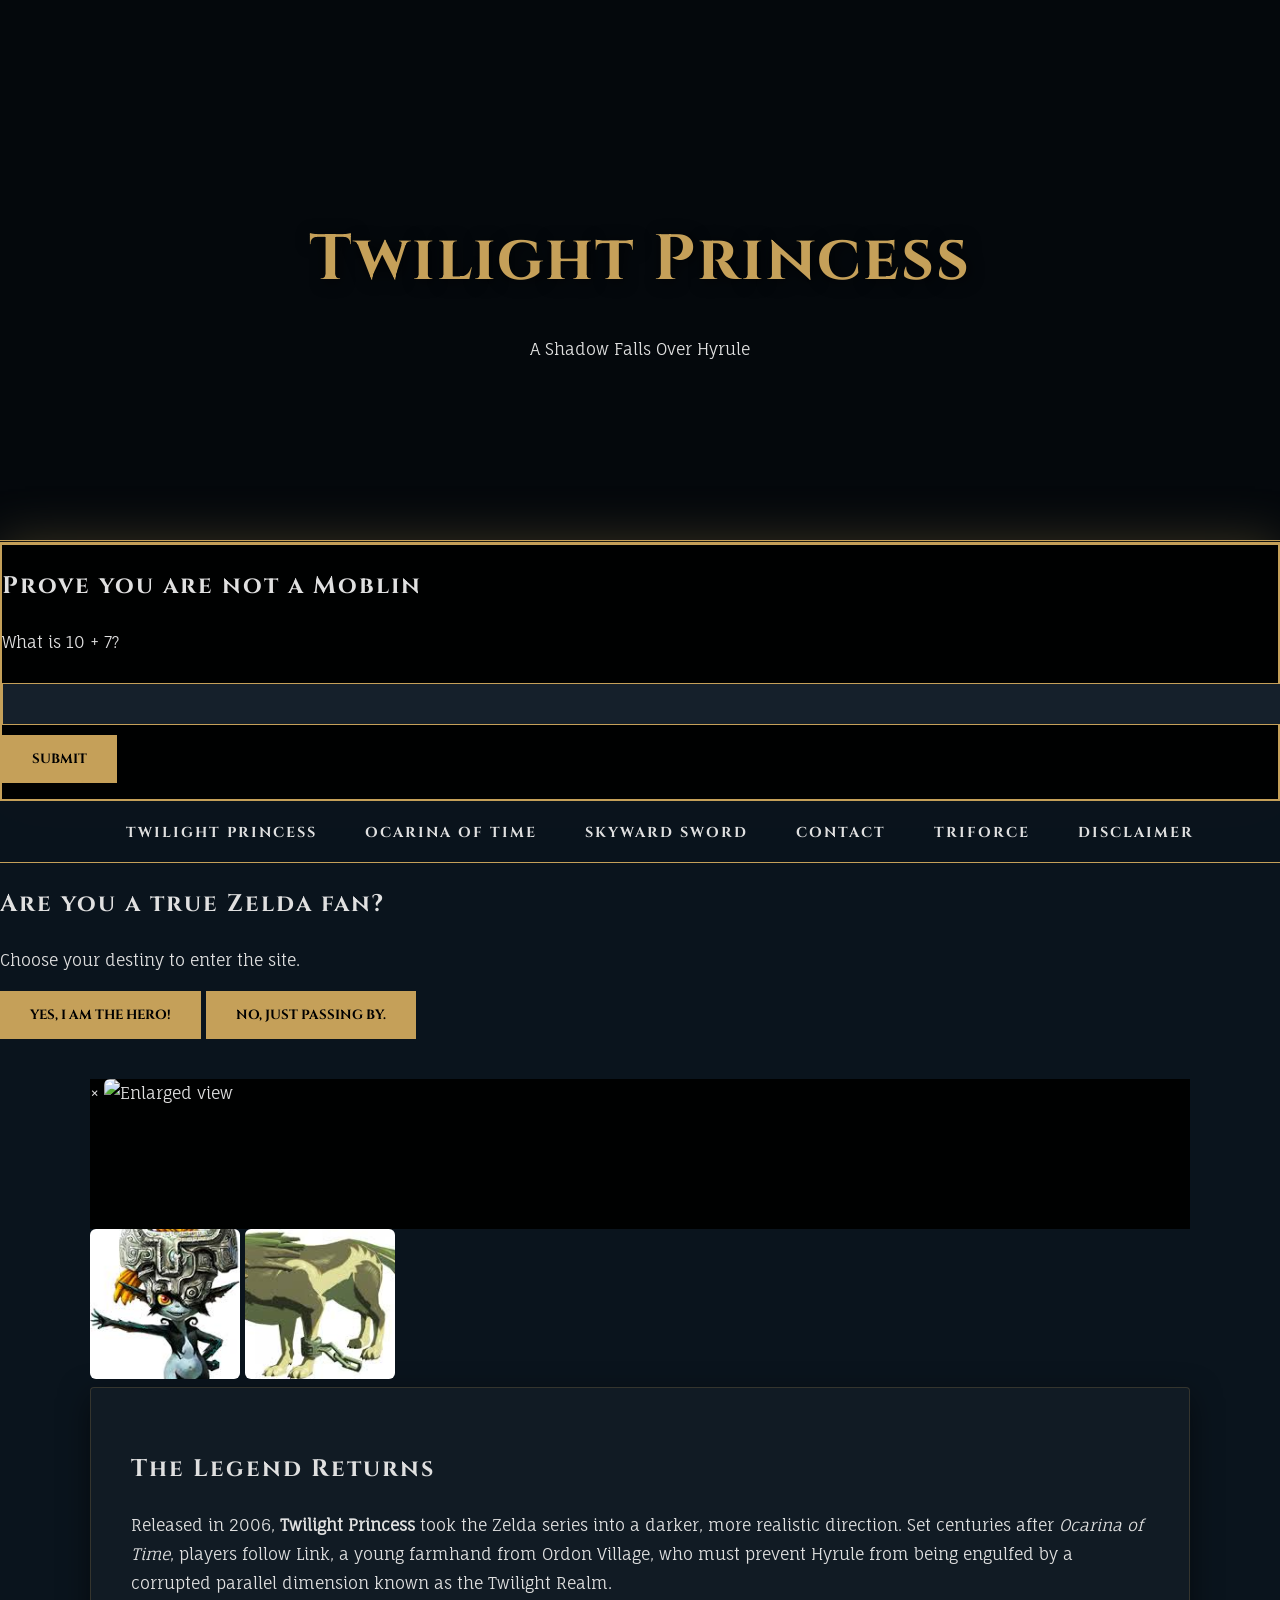
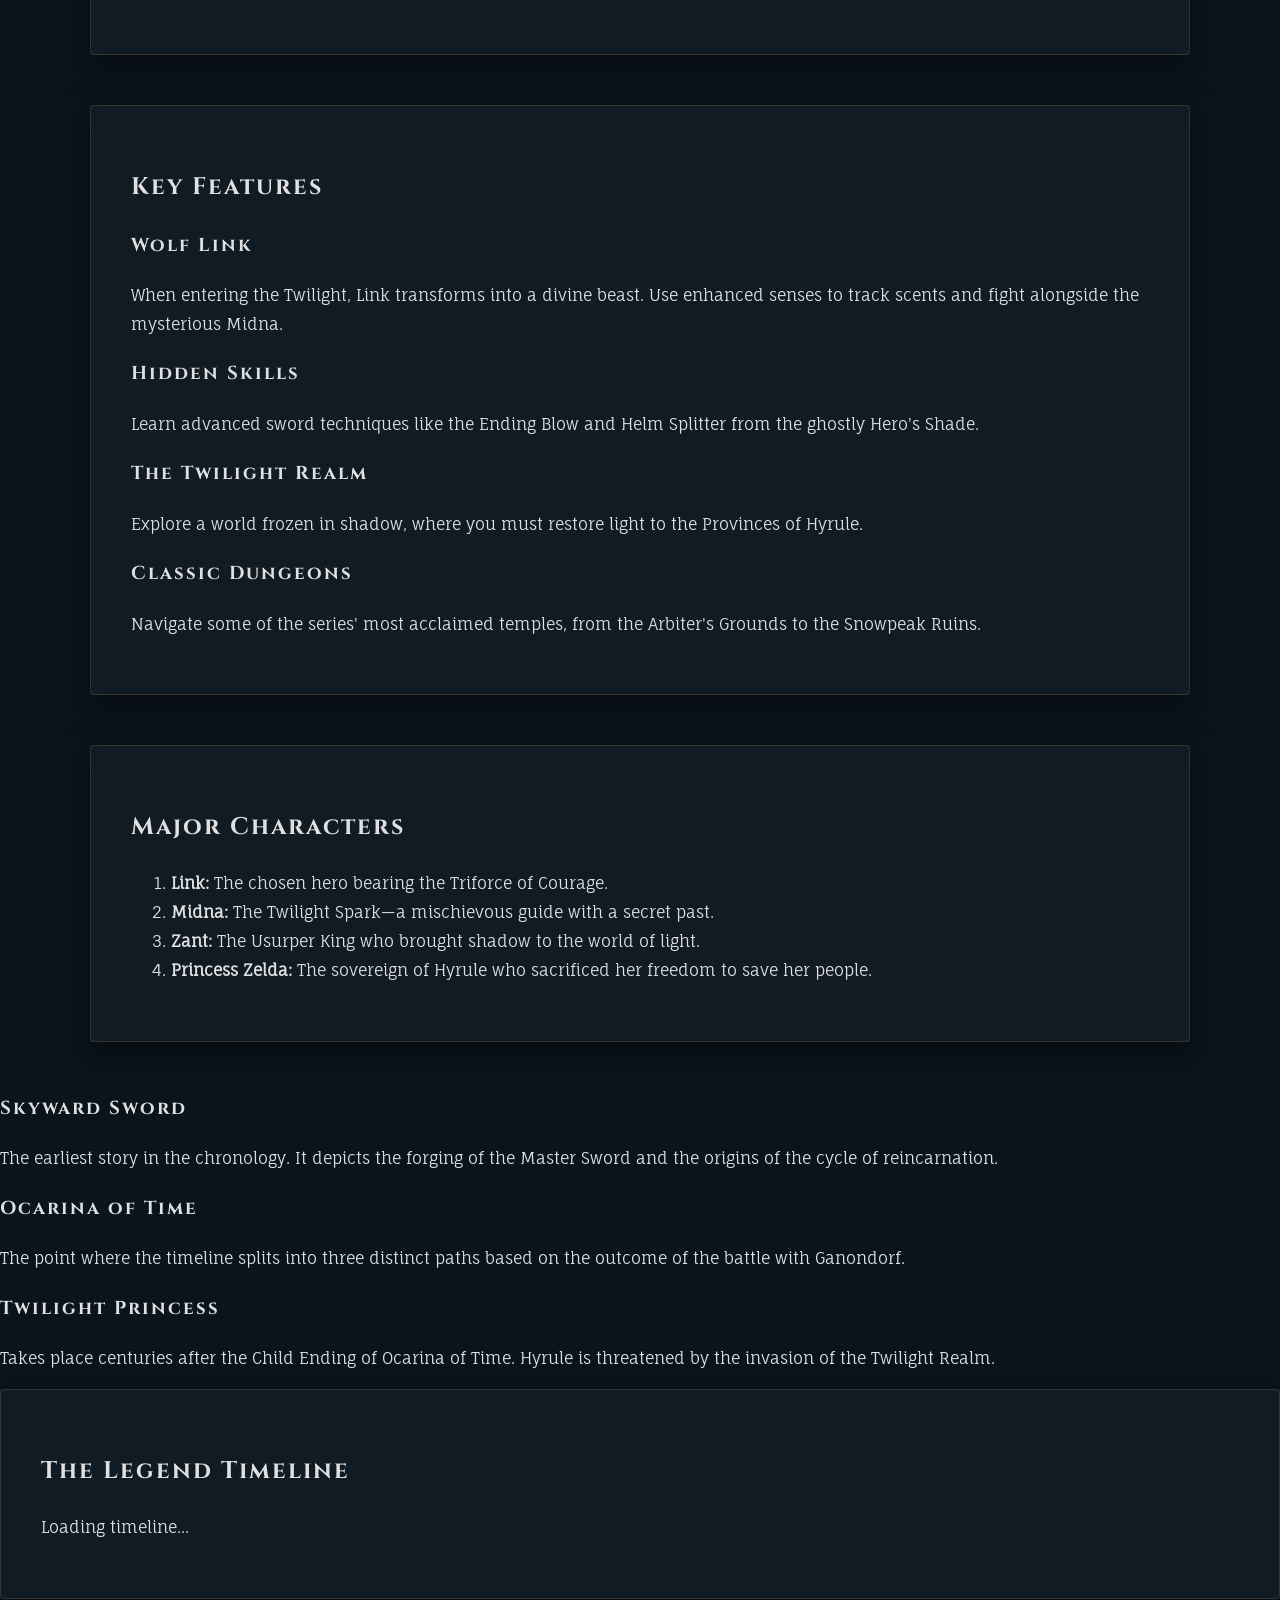
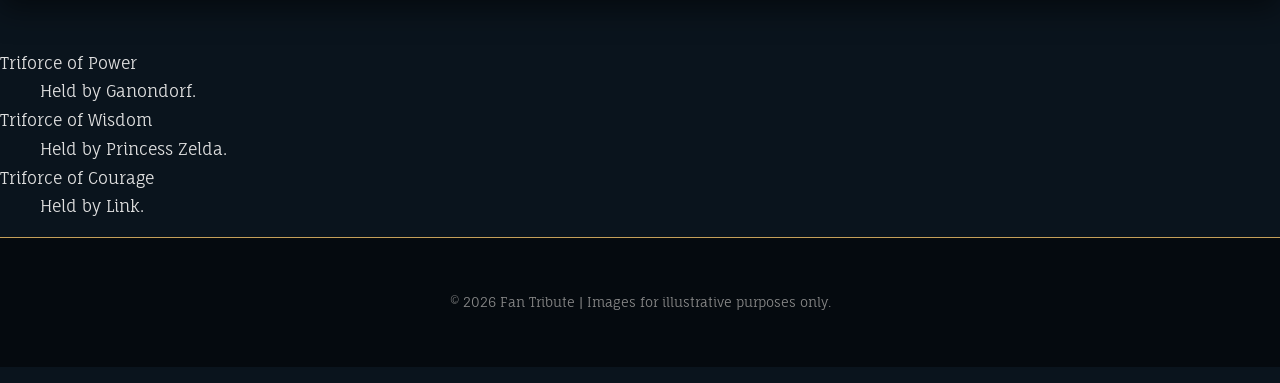
==== java/index.html @ bb0c23a8 "Add files via upload" ====
<!DOCTYPE html>
<html lang="en">

    <meta charset="UTF-8">
    <meta name="viewport" content="width=device-width, initial-scale=1.0">
    <link rel="stylesheet" href="styles.css">
    <link rel="java4.js" href="java4.js">
    <header>
        <h1 id="main-title">Twilight Princess</h1>
        <p id="sub-title">A Shadow Falls Over Hyrule</p>
    </header>
  <div id="captcha-overlay" class="full-overlay">
    <div class="modal-content">
        <h2>Prove you are not a Moblin</h2>
        <p id="captcha-prompt"></p>
        <input type="number" id="captcha-input">
        <button onclick="verifyCaptcha()">Submit</button>
        <p id="captcha-error" style="color:red;"></p>
    </div>
</div>

<div id="cookie-modal" class="full-overlay" style="display:none; background: rgba(0,0,0,0.8);">
    <div class="modal-content">
        <h2>Cookies & Potions</h2>
        <p>This site uses cookies to track your progress through dungeons. Accept?</p>
        <button onclick="acceptCookies()">I Accept</button>
    </div>
</div>
    <nav class="theme-nav">
        <ul>
            <li><a href="index.html">Twilight Princess</a></li>
            <li><a href="time.html">Ocarina of Time</a></li>
            <li><a href="skyward.html">Skyward Sword</a></li>
            <li><a href="contact.html">Contact</a></li>
            <li><a href="lore.html">Triforce</a></li>
            <li><a href="Disclaimer.html">Disclaimer</a></li>
        </ul>
    </nav>
 
<body>
<div id="fan-popup" class="popup-overlay">
    <div class="popup-content">
        <h2>Are you a true Zelda fan?</h2>
        <p>Choose your destiny to enter the site.</p>
        <div class="popup-btns">
            <button onclick="closePopup()">Yes, I am the Hero!</button>
            <button onclick="window.location.href='https://www.google.com'">No, just passing by.</button>
        </div>
    </div>
</div>


    <div class="container">
     <div id="lightbox-overlay" onclick="closeLightbox()">
    <span class="close-btn">&times;</span>
    <img id="lightbox-img" src="" alt="Enlarged view">
</div>

<img src="images/midna.jpg" alt="Link" onclick="openLightbox(this)" style="cursor: pointer;"> 
<img src="images/wolf.png" alt="Link" onclick="openLightbox(this)" style="cursor: pointer;">  
        <section id="about">
            <h2>The Legend Returns</h2>
            <p>Released in 2006, <strong>Twilight Princess</strong> took the Zelda series into a darker, more realistic direction. Set centuries after <em>Ocarina of Time</em>, players follow Link, a young farmhand from Ordon Village, who must prevent Hyrule from being engulfed by a corrupted parallel dimension known as the Twilight Realm.</p>
        </section>

        <section id="mechanics">
            <h2>Key Features</h2>
            <div class="grid">
                <div class="feature-box">
                    <h3>Wolf Link</h3>
                    <p>When entering the Twilight, Link transforms into a divine beast. Use enhanced senses to track scents and fight alongside the mysterious Midna.</p>
                </div>
                <div class="feature-box">
                    <h3>Hidden Skills</h3>
                    <p>Learn advanced sword techniques like the Ending Blow and Helm Splitter from the ghostly Hero's Shade.</p>
                </div>
                <div class="feature-box">
                    <h3>The Twilight Realm</h3>
                    <p>Explore a world frozen in shadow, where you must restore light to the Provinces of Hyrule.</p>
                </div>
                <div class="feature-box">
                    <h3>Classic Dungeons</h3>
                    <p>Navigate some of the series' most acclaimed temples, from the Arbiter's Grounds to the Snowpeak Ruins.</p>
                </div>
            </div>
        </section>

        <section id="characters">
            <h2>Major Characters</h2>
            <ol>
                <li><strong>Link:</strong> The chosen hero bearing the Triforce of Courage.</li>
                <li><strong>Midna:</strong> The Twilight Spark—a mischievous guide with a secret past.</li>
                <li><strong>Zant:</strong> The Usurper King who brought shadow to the world of light.</li>
                <li><strong>Princess Zelda:</strong> The sovereign of Hyrule who sacrificed her freedom to save her people.</li>
            </ol>
        </section>

    </div>
<div id="timeline-display"></div>
<section>
    <h2>The Legend Timeline</h2>
    <div id="timeline-display">
        <p>Loading timeline...</p>
    </div>
</section>
<dl>
  <dt>Triforce of Power</dt>
  <dd>Held by Ganondorf.</dd>
  <dt>Triforce of Wisdom</dt>
  <dd>Held by Princess Zelda.</dd>
  <dt>Triforce of Courage</dt>
  <dd>Held by Link.</dd>
</dl>

<script src="java4.js"></script>
    <footer>
        <p>&copy; 2026 Fan Tribute | Images for illustrative purposes only.</p>
    </footer>

</body>
</html>
---- java/styles.css ----
/* --- 1. Imports & Root Variables --- */
@import url('https://fonts.googleapis.com/css2?family=Cinzel:wght@400;700&family=Fauna+One&display=swap');

:root {
    --gold: #c5a059;
    --deep-blue: #0a141d;
    --twilight-purple: #1a0f2e;
    --text-light: #e0e0e0;
    --transition: all 0.3s cubic-bezier(0.25, 0.8, 0.25, 1);
}

/* --- 2. Global Styling --- */
body {
    margin: 0;
    padding: 0;
    background-color: var(--deep-blue);
    color: var(--text-light);
    font-family: 'Fauna One', serif;
    line-height: 1.8;
    overflow-x: hidden;
}

h1, h2, h3, .theme-nav a {
    font-family: 'Cinzel', serif;
    letter-spacing: 2px;
}

/* Custom Cursor Requirement */
a, button, .feature-box, .timeline-item {
    cursor: url('https://cur.cursors-4u.net/games/gam-4/gam387.cur'), pointer !important;
}

/* --- 3. Navigation Bar --- */
.theme-nav {
    position: sticky;
    top: 0;
    background: rgba(10, 20, 29, 0.95);
    backdrop-filter: blur(10px);
    padding: 1rem 5%;
    display: flex;
    justify-content: center;
    z-index: 1000;
    border-bottom: 1px solid var(--gold);
}

.theme-nav ul {
    list-style: none;
    display: flex;
    gap: 3rem;
    margin: 0;
}

.theme-nav a {
    text-decoration: none;
    color: var(--text-light);
    font-weight: 700;
    font-size: 0.9rem;
    text-transform: uppercase;
    transition: var(--transition);
}

.theme-nav a:hover {
    color: var(--gold);
    text-shadow: 0 0 10px var(--gold);
}

/* --- 4. Header & Hero --- */
header {
    height: 60vh;
    display: flex;
    flex-direction: column;
    justify-content: center;
    align-items: center;
    background: linear-gradient(rgba(0,0,0,0.6), rgba(0,0,0,0.6)), 
                url('https://images.unsplash.com/photo-1614850523296-d8c1af93d400?q=80');
    background-size: cover;
    background-attachment: fixed;
    text-align: center;
    border-bottom: 3px double var(--gold);
}

header h1 {
    font-size: 4rem;
    margin-bottom: 0;
    color: var(--gold);
    text-shadow: 2px 2px 15px rgba(0,0,0,0.8);
}

/* --- 5. Sections & Layout --- */
.container {
    max-width: 1100px;
    margin: 40px auto;
    padding: 0 20px;
}

section {
    background: rgba(255, 255, 255, 0.03);
    padding: 40px;
    border-radius: 4px;
    margin-bottom: 50px;
    border: 1px solid rgba(197, 160, 89, 0.2);
    box-shadow: 0 10px 30px rgba(0,0,0,0.5);
}

/* Keyframe Animation for "Pulse" Effect */
@keyframes goldPulse {
    0% { border-color: rgba(197, 160, 89, 0.2); }
    50% { border-color: rgba(197, 160, 89, 0.8); }
    100% { border-color: rgba(197, 160, 89, 0.2); }
}

.feature-box:hover, .timeline-item:hover {
    animation: goldPulse 2s infinite ease-in-out;
    background: rgba(197, 160, 89, 0.05);
}

/* --- 6. Form Styling (Professional) --- */
input, select, textarea {
    width: 100%;
    padding: 12px;
    margin: 10px 0;
    background: #15202b;
    border: 1px solid var(--gold);
    color: white;
    font-family: inherit;
}

button {
    background: var(--gold);
    color: black;
    padding: 15px 30px;
    border: none;
    font-family: 'Cinzel', serif;
    font-weight: bold;
    text-transform: uppercase;
    transition: var(--transition);
}

button:hover {
    filter: brightness(1.2);
    transform: translateY(-2px);
}

/* --- 7. Table Styling --- */
table {
    width: 100%;
    border-collapse: collapse;
    margin: 25px 0;
    background: rgba(0,0,0,0.3);
}

th {
    background: var(--gold);
    color: black;
    padding: 15px;
    text-transform: uppercase;
}

td {
    padding: 12px;
    border-bottom: 1px solid rgba(197, 160, 89, 0.3);
}

/* --- 8. Footer --- */
footer {
    padding: 40px;
    text-align: center;
    background: #050a0f;
    border-top: 1px solid var(--gold);
    font-size: 0.8rem;
    color: #888;
}

/* --- 9. Lightbox & Overlays --- */
#lightbox-overlay, .full-overlay {
    background: rgba(0, 0, 0, 0.95);
    backdrop-filter: blur(8px);
}

.modal-content {
    border: 2px solid var(--gold);
    box-shadow: 0 0 50px rgba(197, 160, 89, 0.3);
}

.time-images {
    display: flex;
    gap: 12px;
    align-items: center;
    /* keep any existing decorative styles */
    border: 2px solid var(--gold);
    box-shadow: 0 0 20px rgba(197, 160, 89, 0.5);
    padding: 6px;
    border-radius: 8px;
}

/* ensure each image is 150px from the start */
.time-images img {
    width: 150px;
    height: 150px;
    object-fit: cover; /* or 'contain' if you prefer */
    display: block;
    border-radius: 6px;
    cursor: pointer;
}

/* apply 150x150 base size and +10px hover for all images */
img {
    width: 150px;
    height: 150px;
    object-fit: cover;
    display: inline-block;
    border-radius: 6px;
    cursor: pointer;
    transition: transform 150ms ease, box-shadow 150ms ease;
}

/* scale avoids layout shift; 160/150 ≈ 1.0667 */
img:hover {
    transform: scale(1.0666667);
    box-shadow: 0 8px 24px rgba(0,0,0,0.25);
}
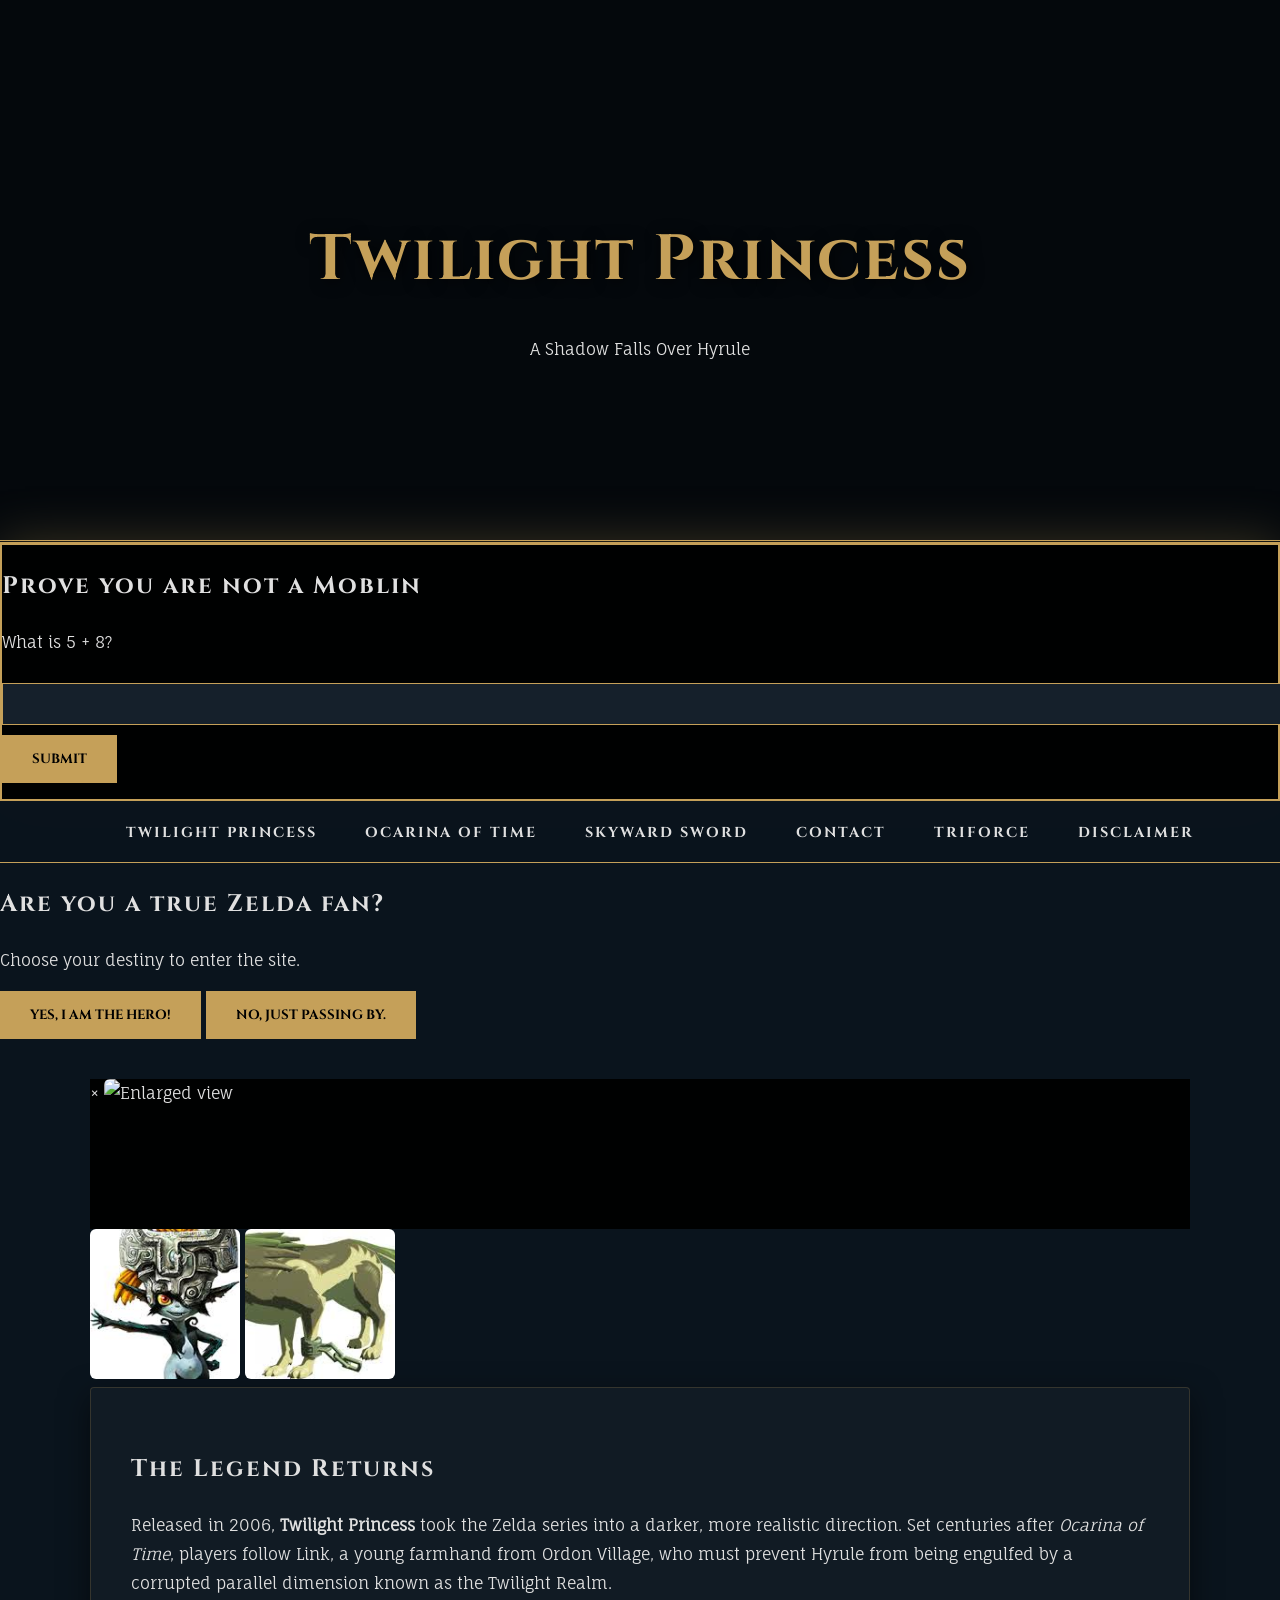
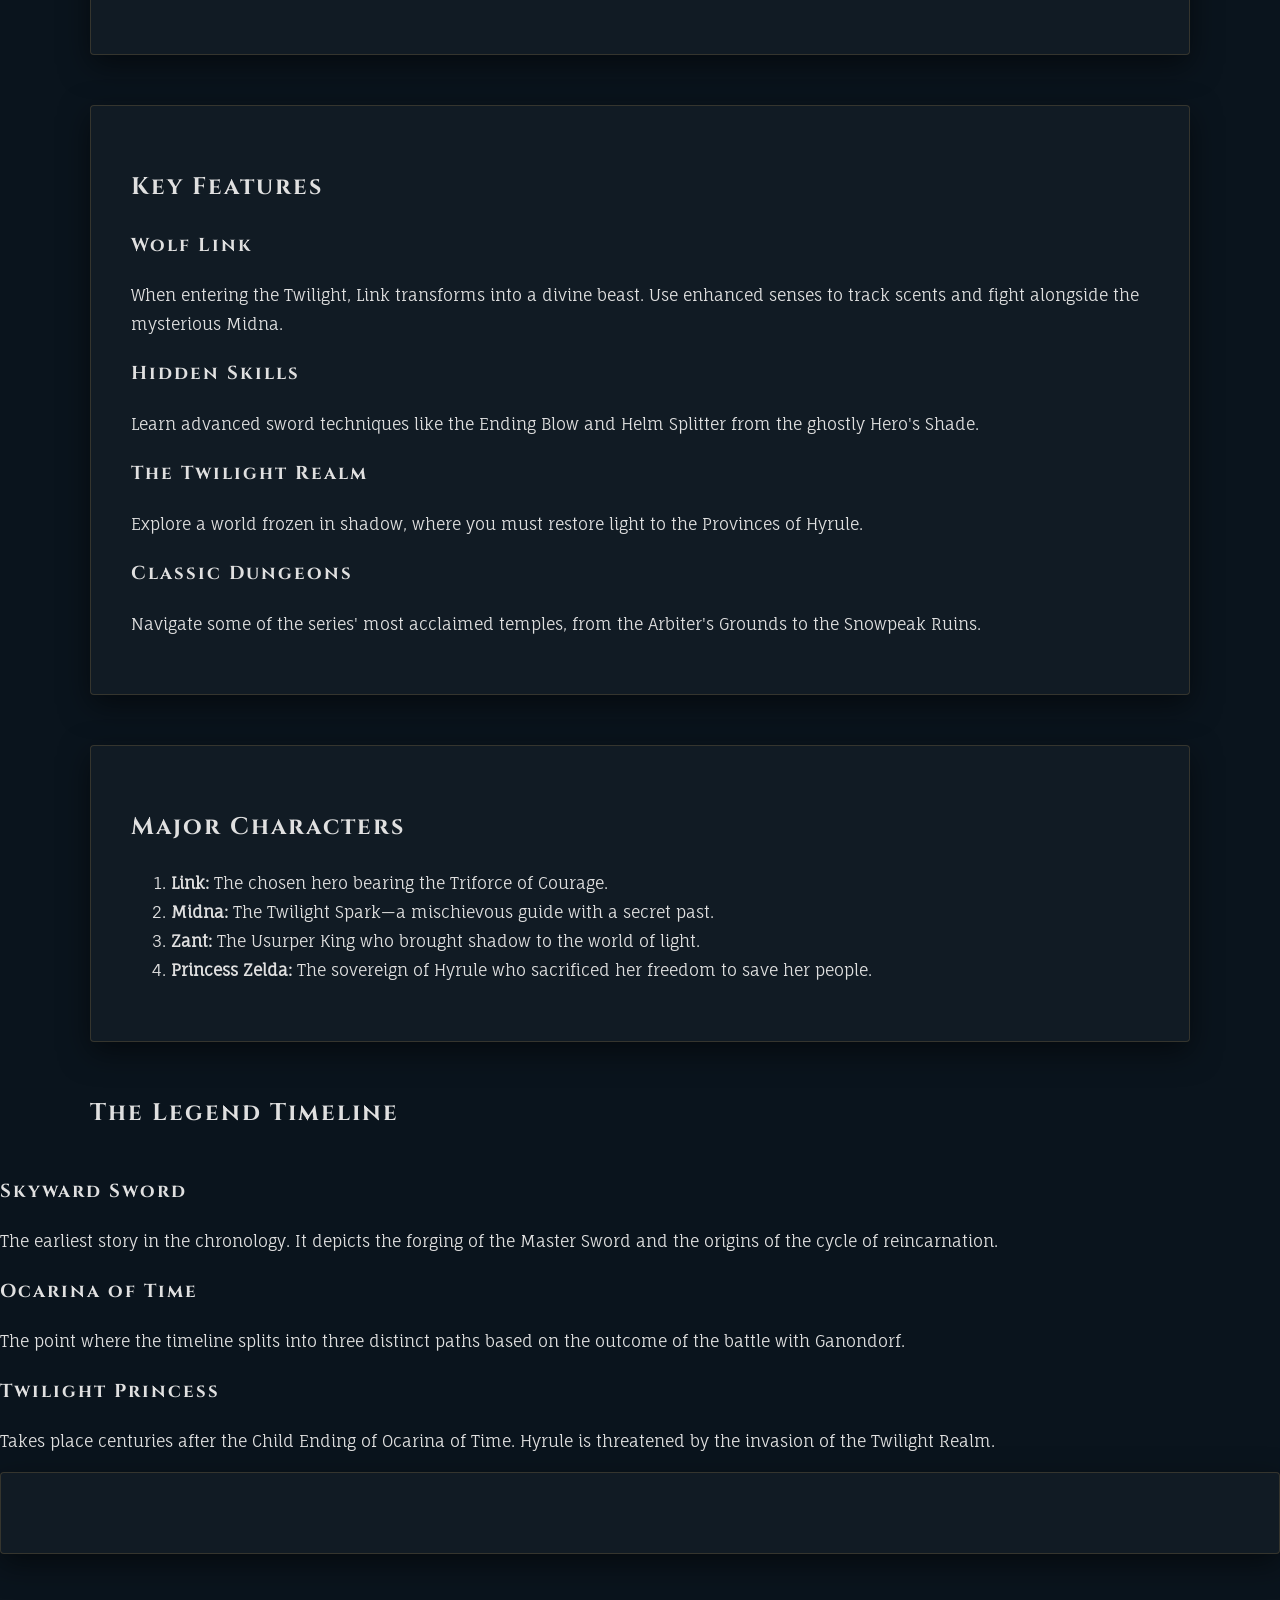
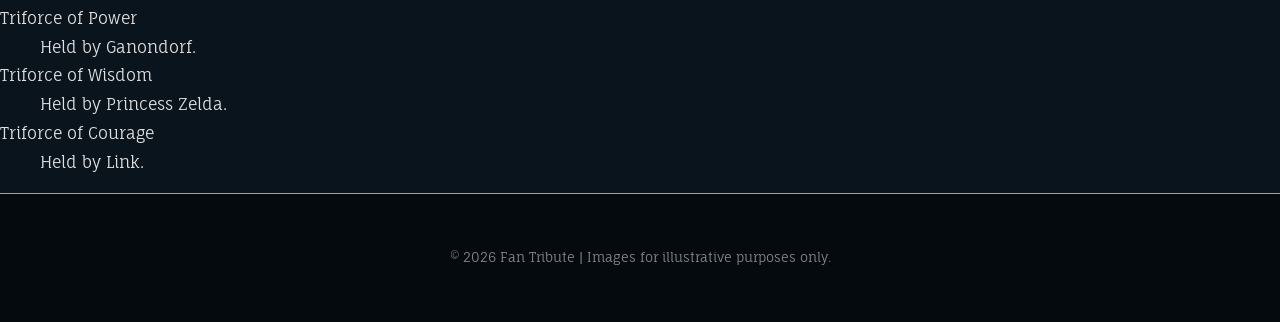
==== commit 828e6069: "Add files via upload" ====
--- a/java/index.html
+++ b/java/index.html
@@ -1,121 +1,125 @@
 <!DOCTYPE html>
 <html lang="en">
 
-    <meta charset="UTF-8">
-    <meta name="viewport" content="width=device-width, initial-scale=1.0">
-    <link rel="stylesheet" href="styles.css">
-    <link rel="java4.js" href="java4.js">
-    <header>
-        <h1 id="main-title">Twilight Princess</h1>
-        <p id="sub-title">A Shadow Falls Over Hyrule</p>
-    </header>
+<head>
+  <meta charset="UTF-8">
+  <meta name="viewport" content="width=device-width, initial-scale=1.0">
+  <link rel="stylesheet" href="styles.css">
+</head>
+
+<body>
+  <header>
+    <h1 id="main-title">Twilight Princess</h1>
+    <p id="sub-title">A Shadow Falls Over Hyrule</p>
+  </header>
   <div id="captcha-overlay" class="full-overlay">
     <div class="modal-content">
-        <h2>Prove you are not a Moblin</h2>
-        <p id="captcha-prompt"></p>
-        <input type="number" id="captcha-input">
-        <button onclick="verifyCaptcha()">Submit</button>
-        <p id="captcha-error" style="color:red;"></p>
+      <h2>Prove you are not a Moblin</h2>
+      <p id="captcha-prompt"></p>
+      <input type="number" id="captcha-input">
+      <button onclick="verifyCaptcha()">Submit</button>
+      <p id="captcha-error" style="color:red;"></p>
     </div>
-</div>
+  </div>
 
-<div id="cookie-modal" class="full-overlay" style="display:none; background: rgba(0,0,0,0.8);">
+  <div id="cookie-modal" class="full-overlay" style="display:none; background: rgba(0,0,0,0.8);">
     <div class="modal-content">
-        <h2>Cookies & Potions</h2>
-        <p>This site uses cookies to track your progress through dungeons. Accept?</p>
-        <button onclick="acceptCookies()">I Accept</button>
+      <h2>Cookies & Potions</h2>
+      <p>This site uses cookies to track your progress through dungeons. Accept?</p>
+      <button onclick="acceptCookies()">I Accept</button>
     </div>
-</div>
-    <nav class="theme-nav">
-        <ul>
-            <li><a href="index.html">Twilight Princess</a></li>
-            <li><a href="time.html">Ocarina of Time</a></li>
-            <li><a href="skyward.html">Skyward Sword</a></li>
-            <li><a href="contact.html">Contact</a></li>
-            <li><a href="lore.html">Triforce</a></li>
-            <li><a href="Disclaimer.html">Disclaimer</a></li>
-        </ul>
-    </nav>
- 
-<body>
-<div id="fan-popup" class="popup-overlay">
+  </div>
+  <nav class="theme-nav">
+    <ul>
+      <li><a href="index.html">Twilight Princess</a></li>
+      <li><a href="time.html">Ocarina of Time</a></li>
+      <li><a href="skyward.html">Skyward Sword</a></li>
+      <li><a href="contact.html">Contact</a></li>
+      <li><a href="lore.html">Triforce</a></li>
+      <li><a href="Disclaimer.html">Disclaimer</a></li>
+    </ul>
+  </nav>
+
+  <div id="fan-popup" class="popup-overlay">
     <div class="popup-content">
-        <h2>Are you a true Zelda fan?</h2>
-        <p>Choose your destiny to enter the site.</p>
-        <div class="popup-btns">
-            <button onclick="closePopup()">Yes, I am the Hero!</button>
-            <button onclick="window.location.href='https://www.google.com'">No, just passing by.</button>
-        </div>
+      <h2>Are you a true Zelda fan?</h2>
+      <p>Choose your destiny to enter the site.</p>
+      <div class="popup-btns">
+        <button onclick="closePopup()">Yes, I am the Hero!</button>
+        <button onclick="window.location.href='https://www.google.com'">No, just passing by.</button>
+      </div>
     </div>
-</div>
+  </div>
 
 
-    <div class="container">
-     <div id="lightbox-overlay" onclick="closeLightbox()">
-    <span class="close-btn">&times;</span>
-    <img id="lightbox-img" src="" alt="Enlarged view">
-</div>
+  <div class="container">
+    <div id="lightbox-overlay" onclick="closeLightbox()">
+      <span class="close-btn">&times;</span>
+      <img id="lightbox-img" src="" alt="Enlarged view">
+    </div>
 
-<img src="images/midna.jpg" alt="Link" onclick="openLightbox(this)" style="cursor: pointer;"> 
-<img src="images/wolf.png" alt="Link" onclick="openLightbox(this)" style="cursor: pointer;">  
-        <section id="about">
-            <h2>The Legend Returns</h2>
-            <p>Released in 2006, <strong>Twilight Princess</strong> took the Zelda series into a darker, more realistic direction. Set centuries after <em>Ocarina of Time</em>, players follow Link, a young farmhand from Ordon Village, who must prevent Hyrule from being engulfed by a corrupted parallel dimension known as the Twilight Realm.</p>
-        </section>
+    <img src="images/midna.jpg" alt="Link" onclick="openLightbox(this)" style="cursor: pointer;">
+    <img src="images/wolf.png" alt="Link" onclick="openLightbox(this)" style="cursor: pointer;">
+    <section id="about">
+      <h2>The Legend Returns</h2>
+      <p>Released in 2006, <strong>Twilight Princess</strong> took the Zelda series into a darker, more realistic direction.
+        Set centuries after <em>Ocarina of Time</em>, players follow Link, a young farmhand from Ordon Village, who must
+        prevent Hyrule from being engulfed by a corrupted parallel dimension known as the Twilight Realm.</p>
+    </section>
 
-        <section id="mechanics">
-            <h2>Key Features</h2>
-            <div class="grid">
-                <div class="feature-box">
-                    <h3>Wolf Link</h3>
-                    <p>When entering the Twilight, Link transforms into a divine beast. Use enhanced senses to track scents and fight alongside the mysterious Midna.</p>
-                </div>
-                <div class="feature-box">
-                    <h3>Hidden Skills</h3>
-                    <p>Learn advanced sword techniques like the Ending Blow and Helm Splitter from the ghostly Hero's Shade.</p>
-                </div>
-                <div class="feature-box">
-                    <h3>The Twilight Realm</h3>
-                    <p>Explore a world frozen in shadow, where you must restore light to the Provinces of Hyrule.</p>
-                </div>
-                <div class="feature-box">
-                    <h3>Classic Dungeons</h3>
-                    <p>Navigate some of the series' most acclaimed temples, from the Arbiter's Grounds to the Snowpeak Ruins.</p>
-                </div>
-            </div>
-        </section>
+    <section id="mechanics">
+      <h2>Key Features</h2>
+      <div class="grid">
+        <div class="feature-box">
+          <h3>Wolf Link</h3>
+          <p>When entering the Twilight, Link transforms into a divine beast. Use enhanced senses to track scents and fight
+            alongside the mysterious Midna.</p>
+        </div>
+        <div class="feature-box">
+          <h3>Hidden Skills</h3>
+          <p>Learn advanced sword techniques like the Ending Blow and Helm Splitter from the ghostly Hero's Shade.</p>
+        </div>
+        <div class="feature-box">
+          <h3>The Twilight Realm</h3>
+          <p>Explore a world frozen in shadow, where you must restore light to the Provinces of Hyrule.</p>
+        </div>
+        <div class="feature-box">
+          <h3>Classic Dungeons</h3>
+          <p>Navigate some of the series' most acclaimed temples, from the Arbiter's Grounds to the Snowpeak Ruins.</p>
+        </div>
+      </div>
+    </section>
 
-        <section id="characters">
-            <h2>Major Characters</h2>
-            <ol>
-                <li><strong>Link:</strong> The chosen hero bearing the Triforce of Courage.</li>
-                <li><strong>Midna:</strong> The Twilight Spark—a mischievous guide with a secret past.</li>
-                <li><strong>Zant:</strong> The Usurper King who brought shadow to the world of light.</li>
-                <li><strong>Princess Zelda:</strong> The sovereign of Hyrule who sacrificed her freedom to save her people.</li>
-            </ol>
-        </section>
+    <section id="characters">
+      <h2>Major Characters</h2>
+      <ol>
+        <li><strong>Link:</strong> The chosen hero bearing the Triforce of Courage.</li>
+        <li><strong>Midna:</strong> The Twilight Spark—a mischievous guide with a secret past.</li>
+        <li><strong>Zant:</strong> The Usurper King who brought shadow to the world of light.</li>
+        <li><strong>Princess Zelda:</strong> The sovereign of Hyrule who sacrificed her freedom to save her people.</li>
+      </ol>
+    </section>
+   <h2>The Legend Timeline</h2>
+  </div>
+  <div id="timeline-display"></div>
+  <section>
+ 
+    </div>
+  </section>
+  <dl>
+    <dt>Triforce of Power</dt>
+    <dd>Held by Ganondorf.</dd>
+    <dt>Triforce of Wisdom</dt>
+    <dd>Held by Princess Zelda.</dd>
+    <dt>Triforce of Courage</dt>
+    <dd>Held by Link.</dd>
+  </dl>
 
-    </div>
-<div id="timeline-display"></div>
-<section>
-    <h2>The Legend Timeline</h2>
-    <div id="timeline-display">
-        <p>Loading timeline...</p>
-    </div>
-</section>
-<dl>
-  <dt>Triforce of Power</dt>
-  <dd>Held by Ganondorf.</dd>
-  <dt>Triforce of Wisdom</dt>
-  <dd>Held by Princess Zelda.</dd>
-  <dt>Triforce of Courage</dt>
-  <dd>Held by Link.</dd>
-</dl>
-
-<script src="java4.js"></script>
-    <footer>
-        <p>&copy; 2026 Fan Tribute | Images for illustrative purposes only.</p>
-    </footer>
+  <script src="java4.js"></script>
+  <footer>
+    <p>&copy; 2026 Fan Tribute | Images for illustrative purposes only.</p>
+  </footer>
 
 </body>
+
 </html>
